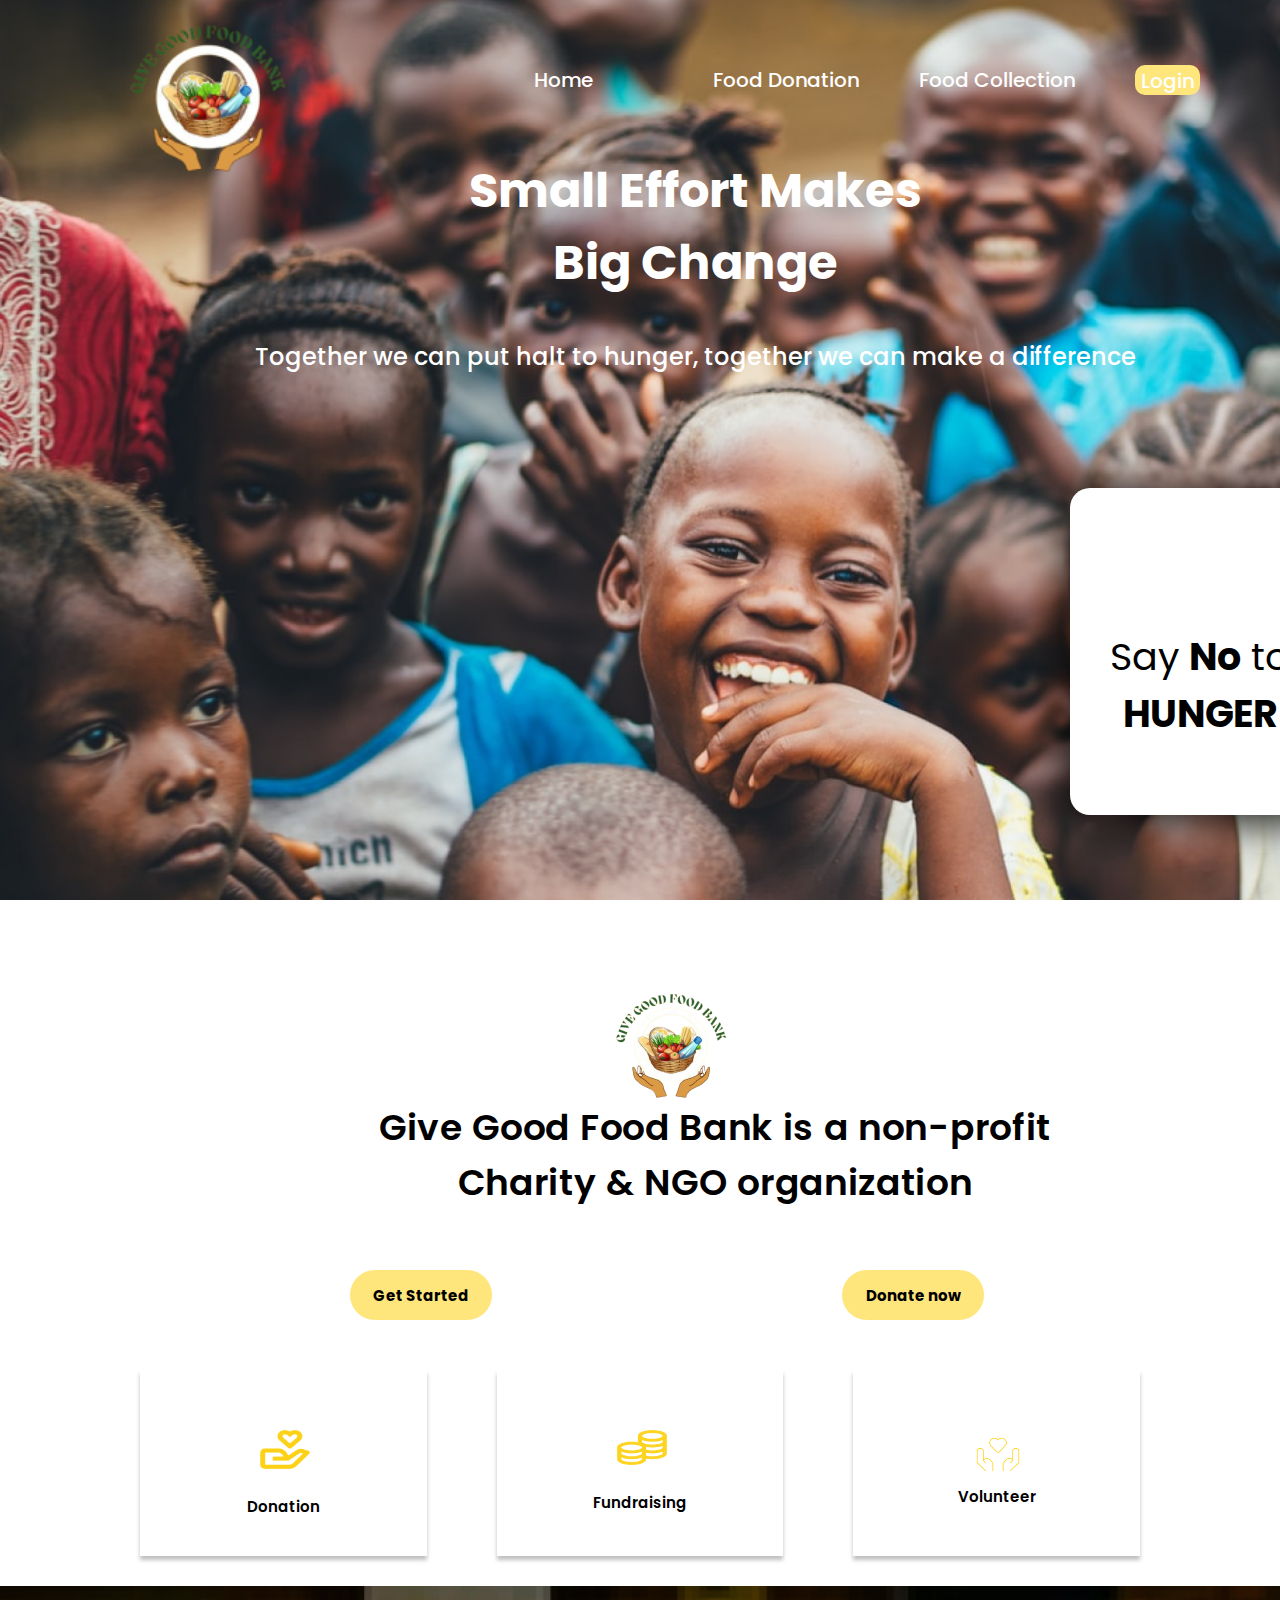
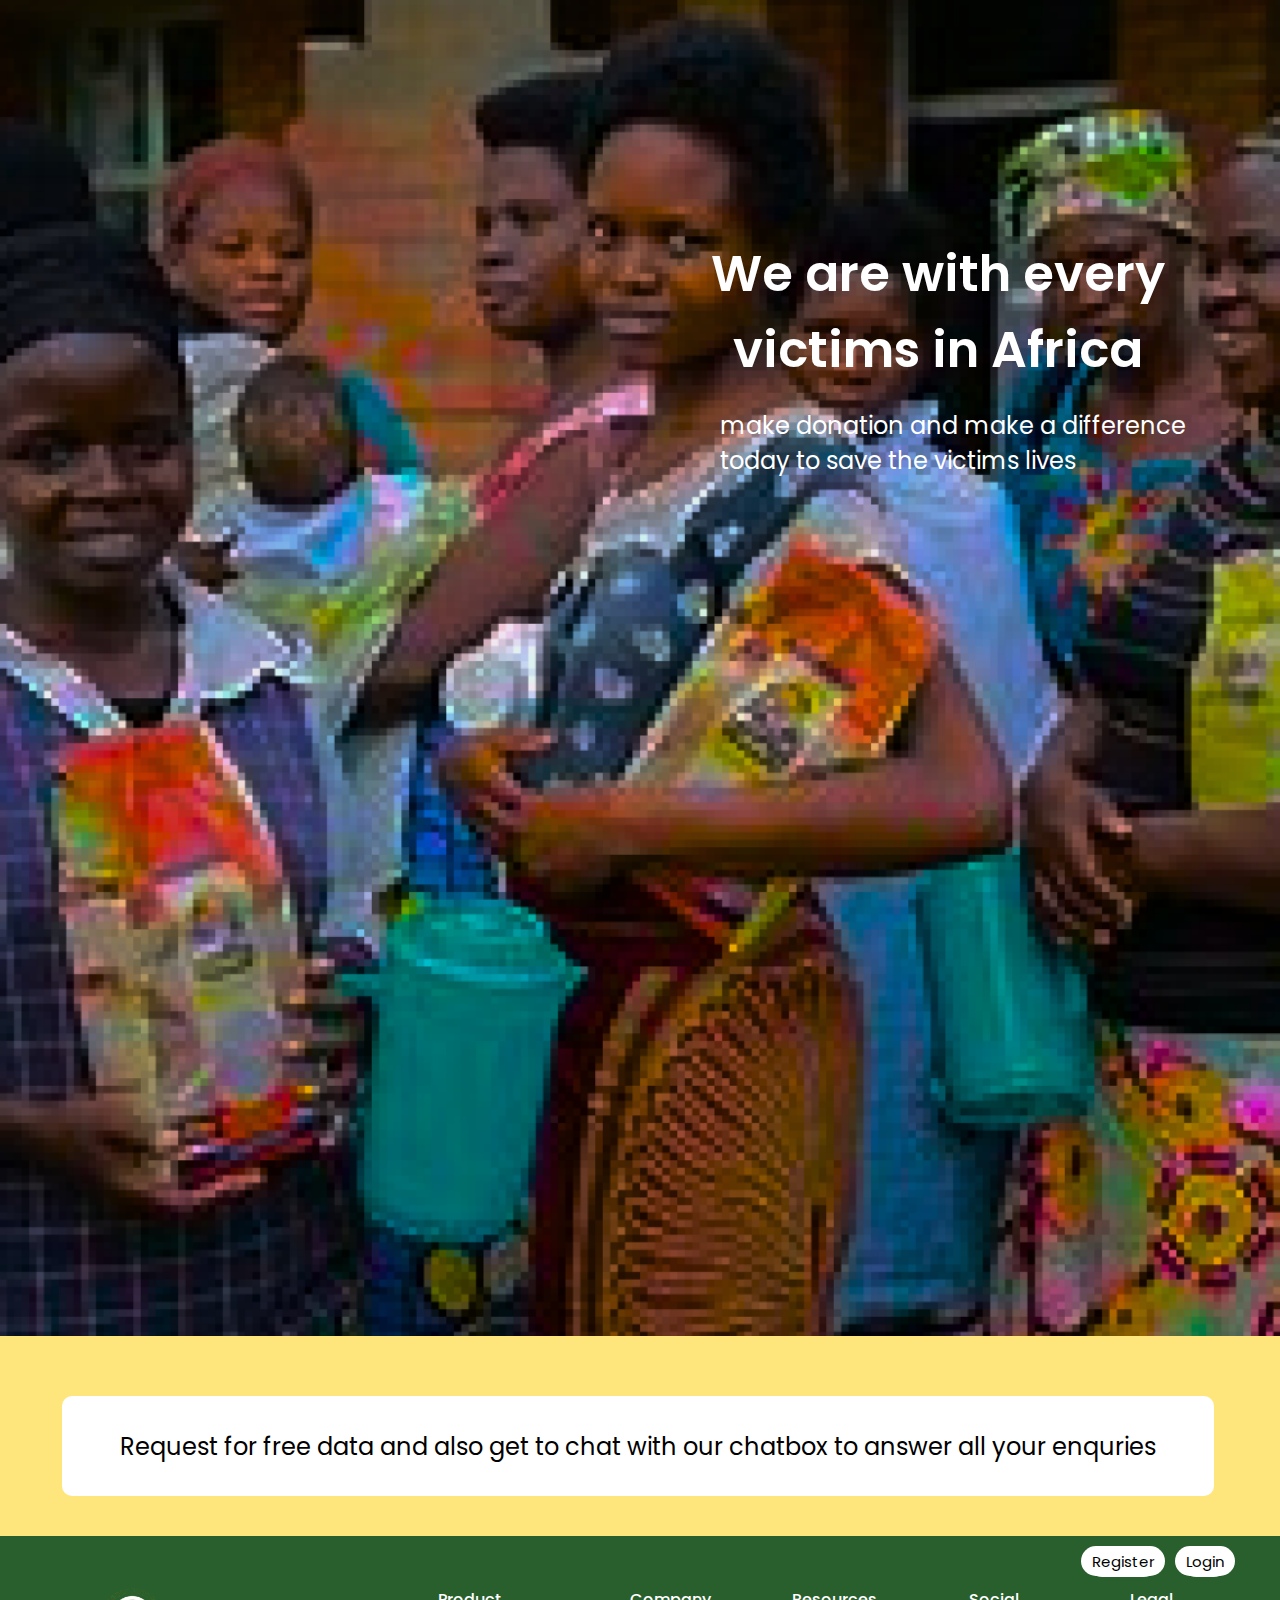
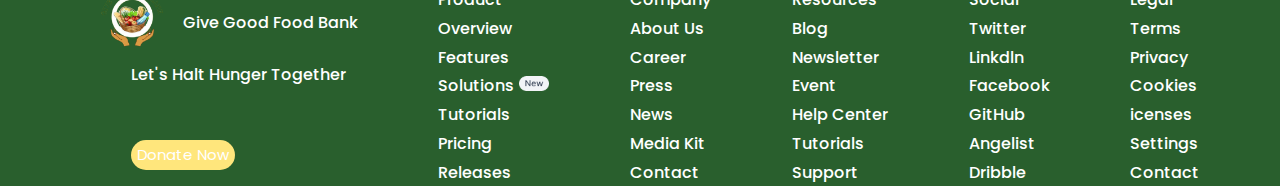
==== index.html @ 33d33364 "changes" ====
<!DOCTYPE html>
<html lang="en">
<head>
    <meta charset="UTF-8">
    <meta http-equiv="X-UA-Compatible" content="IE=edge">
    <meta name="viewport" content="width=device-width, initial-scale=1.0">
    <title>Give Good Food Bank (GGFB)</title>
    <link rel="stylesheet" href="style/style.css">
    <link rel="shortcut icon" href="img/1074873-removebg-preview 2.png" type="image/x-icon">
    <link rel="preconnect" href="https://fonts.googleapis.com"><link rel="preconnect" href="https://fonts.gstatic.com" crossorigin><link href="https://fonts.googleapis.com/css2?family=Poppins:wght@400;500;600;700&display=swap" rel="stylesheet">
</head>
<body>
    <section class="backgroundimg">
        <nav class="nav-features">
            <div class="nav-logoju">
               <img src="img/1074873-removebg-preview 2.png" alt="">
            </div>
            <ul class="navbar-links">
                <li class="list-lifestyle"><a href="index.html">Home</a><li>
                <li class="list-lifestyle"><a href="html/donation.html">Food Donation</a></a>
                <li class="list-lifestyle"><a href="html/collection.html">Food Collection</a></li>
              <button><a class="gilogin.html" href="html/log.html"> Login</a></button>
            </ul>
        </nav>
        <p class="center-text">Small Effort Makes Big Change</p>
        <p class="center-text2">Together we can put halt to hunger, together we can make a difference</p>
        <div class="small-card">
            Say <b>No</b> to <b>HUNGER</b> 
        </div>
    </section>
        <div class="div-class">
    <img class="middle-logo" src="img/1074873-removebg-preview 2.png" alt="">
</div>
<p class="give-food">Give Good Food Bank is a non-profit Charity & NGO organization</p>
<div class="flex-item">
    <button class="center-button">
        <a href="#"><b>Get Started</b></a>
    </button>
    <button class="center-button">
        <a href="html/donation.html"><b>Donate now </b></a>
    </button>
</div>
<div class="divs-flex">
<div class="div1">
    <a href="#">
        <img class="image-edit1"src="img/Vector (1).png" alt="">
        </a>
        <a href="#">
        <p class="paragraph">Donation</p>
    </a>
</div>
<div class="div1">
    <a href="#">
        <img class="image-edit1" src="img/Vector.png" alt="">
        </a>
        <a href="#">
        <p class="paragraph">Fundraising</p>
    </a>
</div>
<div class="div1">
    <a href="#">
        <img class="image-edit1"src="img/iconoir_donate (1).png" alt="">
        </a>
        <a href="#">
        <p class="volunteer">Volunteer</p>
    </a>
</div>
</div>
<section class="third-section">
<p class="third-para">We are with every victims in Africa</p>
<p class="fourth-para">make donation and make a difference today to save the victims lives </p>
</section>
<section class="fourth-section">
<button class="toll-free"><a href="#">Request for free data and also get to chat with our chatbox to answer all your enquries</a></button>
</section>
<main class="wholeflex-container">
<div class="wholeflex-div1">
    <button class="b"><a class="login" href="html/login.html">Register</a></button>
    <button class="b"><a class="login" href="html/log.html">Login</a></button>
</div>
<footer class="footer-flex">
<div>
<div class="smalllogo-flexj">
    <div>
    <img class="smalllogo-resize" src="img/1074873-removebg-preview 2.png" alt="">
</div>
<div>Give Good Food Bank</div>
</div>
<p class="smalllogo-text">Let's Halt Hunger Together</p>
<button class="smalllogo-button"><a href="/html/donation.html">Donate Now</a></button>
</div>
<div>
<p>Product</p>
<p>Overview</p>
<p>Features</p>
<div class="solution-flex">
<p>Solutions</p>
<p><img class="new-label" src="img/_Badge base.png" alt=""></p>
</div>
<p>Tutorials</p>
<p>Pricing</p>
<p>Releases</p>
</div>
<div>
    <p>Company</p>
    <p>About Us</p>
    <p>Career</p>
    <p>Press</p>
    <p>News</p>
    <p>Media Kit</p>
    <p>Contact</p>
</div>
<div>
    <p>Resources</p>
    <p>Blog</p>
    <p>Newsletter</p>
    <p>Event</p>
    <p>Help Center</p>
    <p>Tutorials</p>
    <p>Support</p>
</div>
<div>
    <p>Social</p>
    <p>Twitter</p>
    <p>Linkdln</p>
    <p>Facebook</p>
    <p>GitHub</p>
    <p>Angelist</p>
    <p>Dribble</p>
</div>
<div>
    <p>Legal</p>
    <p>Terms</p>
    <p>Privacy</p>
    <p>Cookies</p>
    <p>icenses</p>
    <p>Settings</p>
    <p>Contact</p>
</div>
</div>
</main>
</body>
</html>
---- style/style.css ----
*{
    margin: 0;
    box-sizing: border-box;
}
.nav-features{
    display: flex;
    justify-content: space-between;
    padding: 20px 80px;
    height: 150px;
    
}
section{
background-image: url(../img/Rectangle\ 2188.png);
background-repeat: no-repeat;
background-size: cover;
background-position: center;
width:100wh;
height:100vh;
}
.navbar-links{
    display: flex;
    flex-direction: row;
    gap: 60px;
    margin-top: 45px;
}
.navbar-links li{
    list-style: none;
}
.navbar-links a{
    text-decoration: none;
    color: #fff;
    font-size: 20px;
    height: 30px;
    font-family: 'Poppins', sans-serif;
    font-weight: 500;
}
.navbar-links, a:hover{
    color: rgb(32, 0, 0);
}
.login-box{
color: white;
font-size: 22px;
margin-top: 40px;
}
.login-box, button{
    height: 30px;
    border-radius: 10px;
    border:none;
    background-color: #FFE67C;
    color:rgb(32, 0, 0)
}
.nav-logoju img{
    width: 250px;
}
.center-text{
    width:600px;
    margin: auto;
    font-size: 48px;
    height: 144px;
    margin-top: 5px;
    padding-left: 110px;
    text-align: center;
    color: white;
    font-family: 'Poppins', sans-serif;
    font-weight: 700;
}
.center-text2{
width:998px;
margin: auto;
font-size: 24px;
height: 144px;
margin-top: 40px;
padding-left: 110px;
text-align: center;
color: white;
font-family: 'Poppins', sans-serif;
font-weight: 500;
}
.small-card{
    background-color: white;
    width: 259px;
    margin-left:1070px;
    margin-top:5px;
    height: 327px;
    border-radius: 20px;
    text-align: center;
    padding:30px;
    padding-top: 140PX;
    font-size: 38px;
    font-family: 'poppins', sans-serif;
    font-weight: 400;
    box-shadow: 0px 4px 40px 5px rgba(0, 0, 0, 0.84);

}.middle-logo, .div-class{
    margin-top: 350px;
    padding-left: 290px;
    margin: auto;
    position: absolute;
    padding-top: 45px;
}
.give-food{
    width: 1100px;
    margin-top: 200px;
    font-size: 36px;
    font-weight: 600;
    font-family: 'poppins', sans-serif;
    text-align: center;
    padding-left: 330px;
    letter-spacing: 0.019em;
}
.flex-items{
    display: flex;
    flex-direction: column;
}
.flex-items2 div{
    display: flex;
    flex-direction: row;
}.center-button{
    margin-left: 350px;
    padding: 10px 20px;
    border:3px solid #FFE67C;
    border-radius: 30px;
    width:142px;
    margin-top: 60px;
    padding-bottom: 10px;
    font-family: 'poppins', sans-serif;
    font-size: 15px;
    font-weight: 500;
    height:50px
    
}
.center-button a{
    text-decoration: none;
    color: black
}
/*.center-button, a:hover{ 
    background-color:#FFE67c;
}*/
.flex-item{
    display: flex;
}
.divs-flex{
    display: flex;
    margin: auto;
    background-color: white;
    margin-top: 50px;
    gap: 70px;
    width: 1000px;
}
.div1{
    box-shadow: 0px 4px 4px rgba(0, 0, 0, 0.25);
    width: 289px;
    height:186px;
}
.image-edit1{
    padding-left: 120px;
    width: 170px;
    padding-top: 60px;
}
.paragraph, a{
    text-decoration: none;
    color: black;
    font-size: 15px;
    text-align: center;
}
.paragraph{
    padding-top: 20px;
    font-family: 'poppins', sans-serif;
    font-weight: 600;
}
.volunteer{
font-family: 'poppins', sans-serif;
font-weight: 600;
color:black
}
.third-section{
    background-image: url(../img/Rectangle\ 18\ \(1\).png);
    margin-top: 30px;
    background-repeat: no-repeat;
    background-size: cover;
    background-position: center;
    width:100wh;
    height:150vh;
}
.third-para{
    font-size: 50px;
    width: 635px;
    color: white;
    padding-left: 100px;
    margin-left: 570px;
    padding-top: 250px;
    text-align: center;
    font-family: 'poppins', sans-serif;
    font-weight: 600;
}
.fourth-para{
width: 579.93px;
padding-top: 20px ;
color: white;
padding-left: 100px;
margin-left: 620px;
font-family: 'poppins', sans-serif;
font-weight: 400;
font-size: 24px;
}
.fourth-section{
    background-image: url(../img/Rectangle\ 2189\ \(4\).png);
    height: 200px;
    background-repeat: no-repeat;
    background-size: cover;
    background-position: center;
}
.toll-free{
    background-color: white;
    width:90%;
    margin: auto;
    height: 100px;
    margin-top: 60px;
    margin-left: 62px;
}
.toll-free a{
font-family: 'poppins', sans-serif;
font-weight: 400;
font-size: 24px;
background-color: white;
color: black;
}
.toll-free a:hover{
    color: rgb(32, 0, 0);
}
.wholeflex-container{
background-color:#295F2D;
height: 250px;
}
.wholeflex-div1{
    display: flex;
    justify-content: flex-end;
    gap:10px ;
    padding-right: 45px;
}
.login{
    padding:5px;
    border-radius: 20px;
    border-color: white;
    background-color: white;
    color: black;
}
.login a{
    font-family: 'poppins', sans-serif;
    font-weight: 400;   
}
.b{
    margin-top: 10px;
    border-radius: 20px;
    border-color: white;
    background-color: white;
}
.solution-flex{
    display: flex;
    gap:5px;
}
.footer-flex{
    display: flex;
    justify-content: space-evenly;
    color: white;
    margin-top: 10px;
    font-family: 'poppins', sans-serif;
    font-weight: 500;
    line-height: 1.8;
}
.new-label{
    width:30px;
}
.smalllogo-resize{
    width: 100px;
}
.smalllogo-flexj{
    display: flex;
    align-items: center;
    gap:2px;
    
}.smalllogo-text{
    padding-left: 50px;
}
.smalllogo-button{
    border-radius: 20px;
    margin-top: 50px;
    margin-left:50px ;
    padding:10px, 10px, 10px, 10px;
}
.smalllogo-button, a{
    color: white;
    font-family: 'poppins', sans-serif;
    font-weight: 400;
}
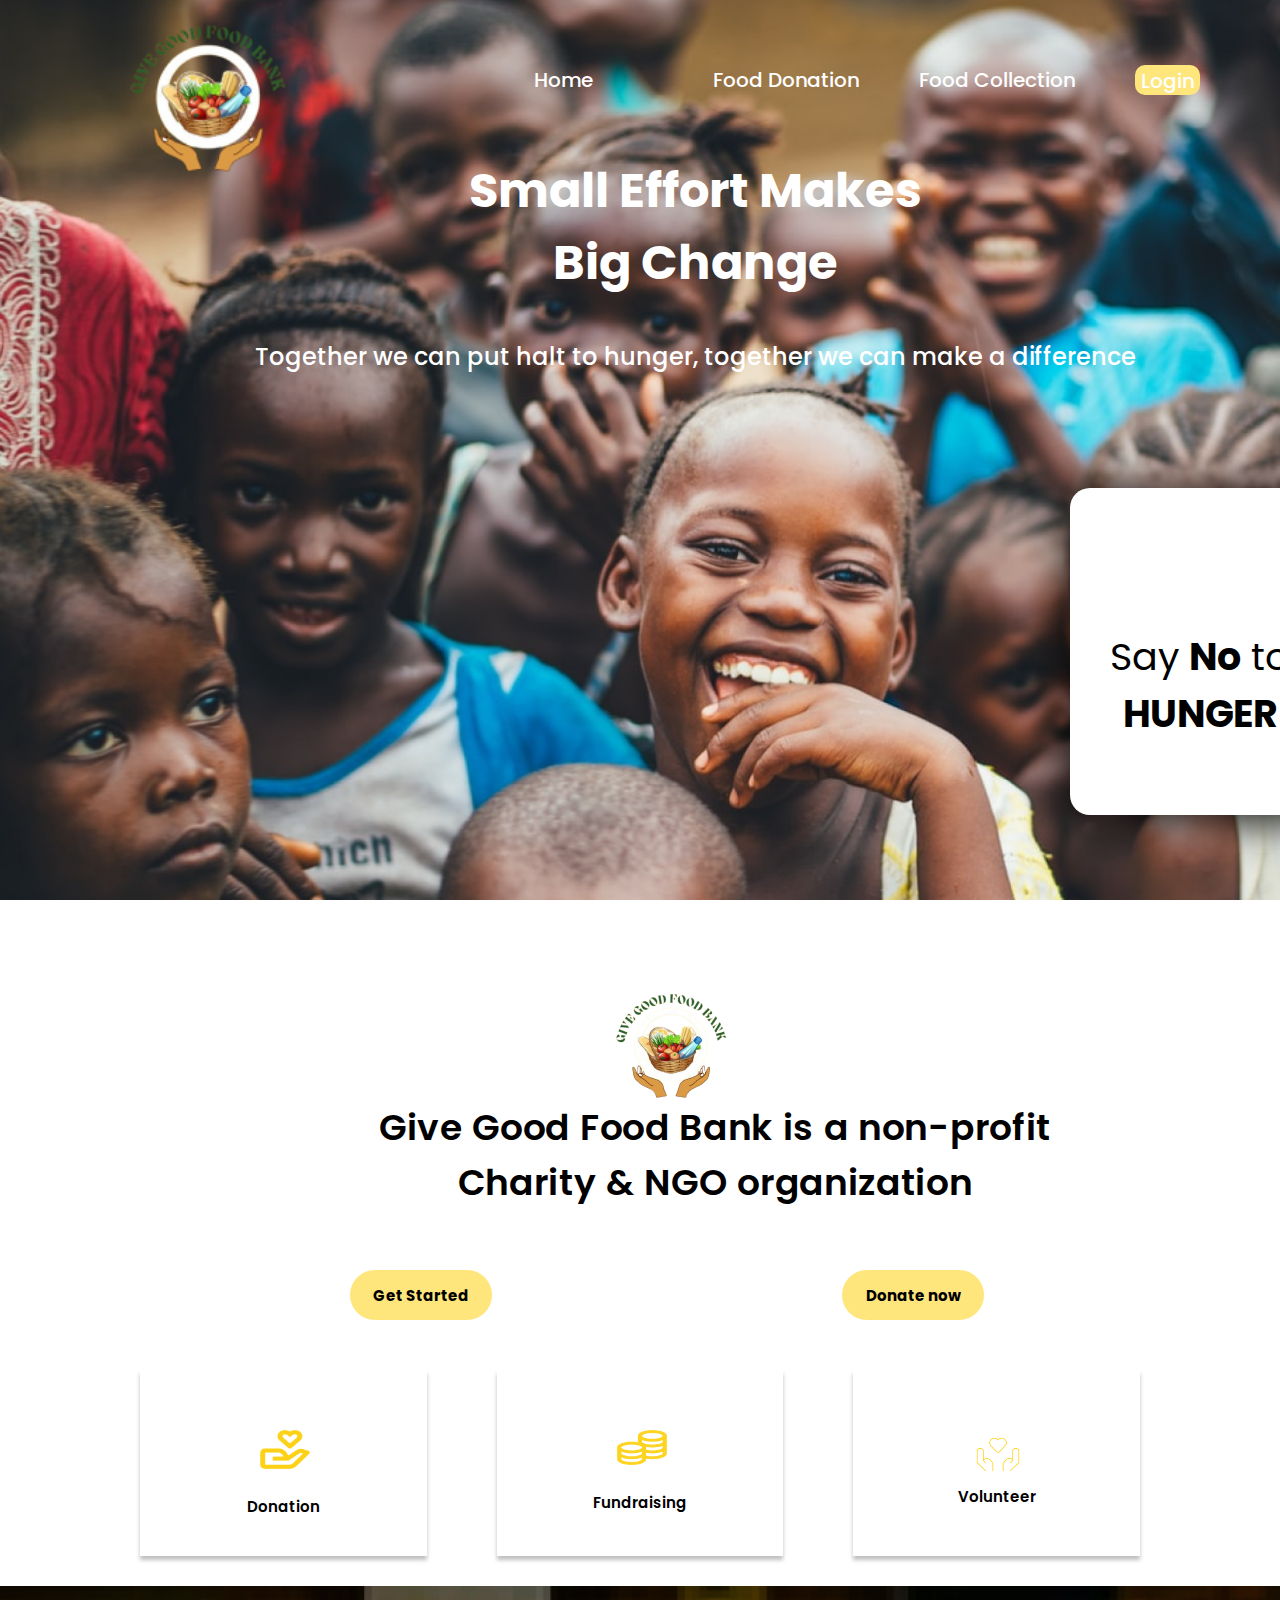
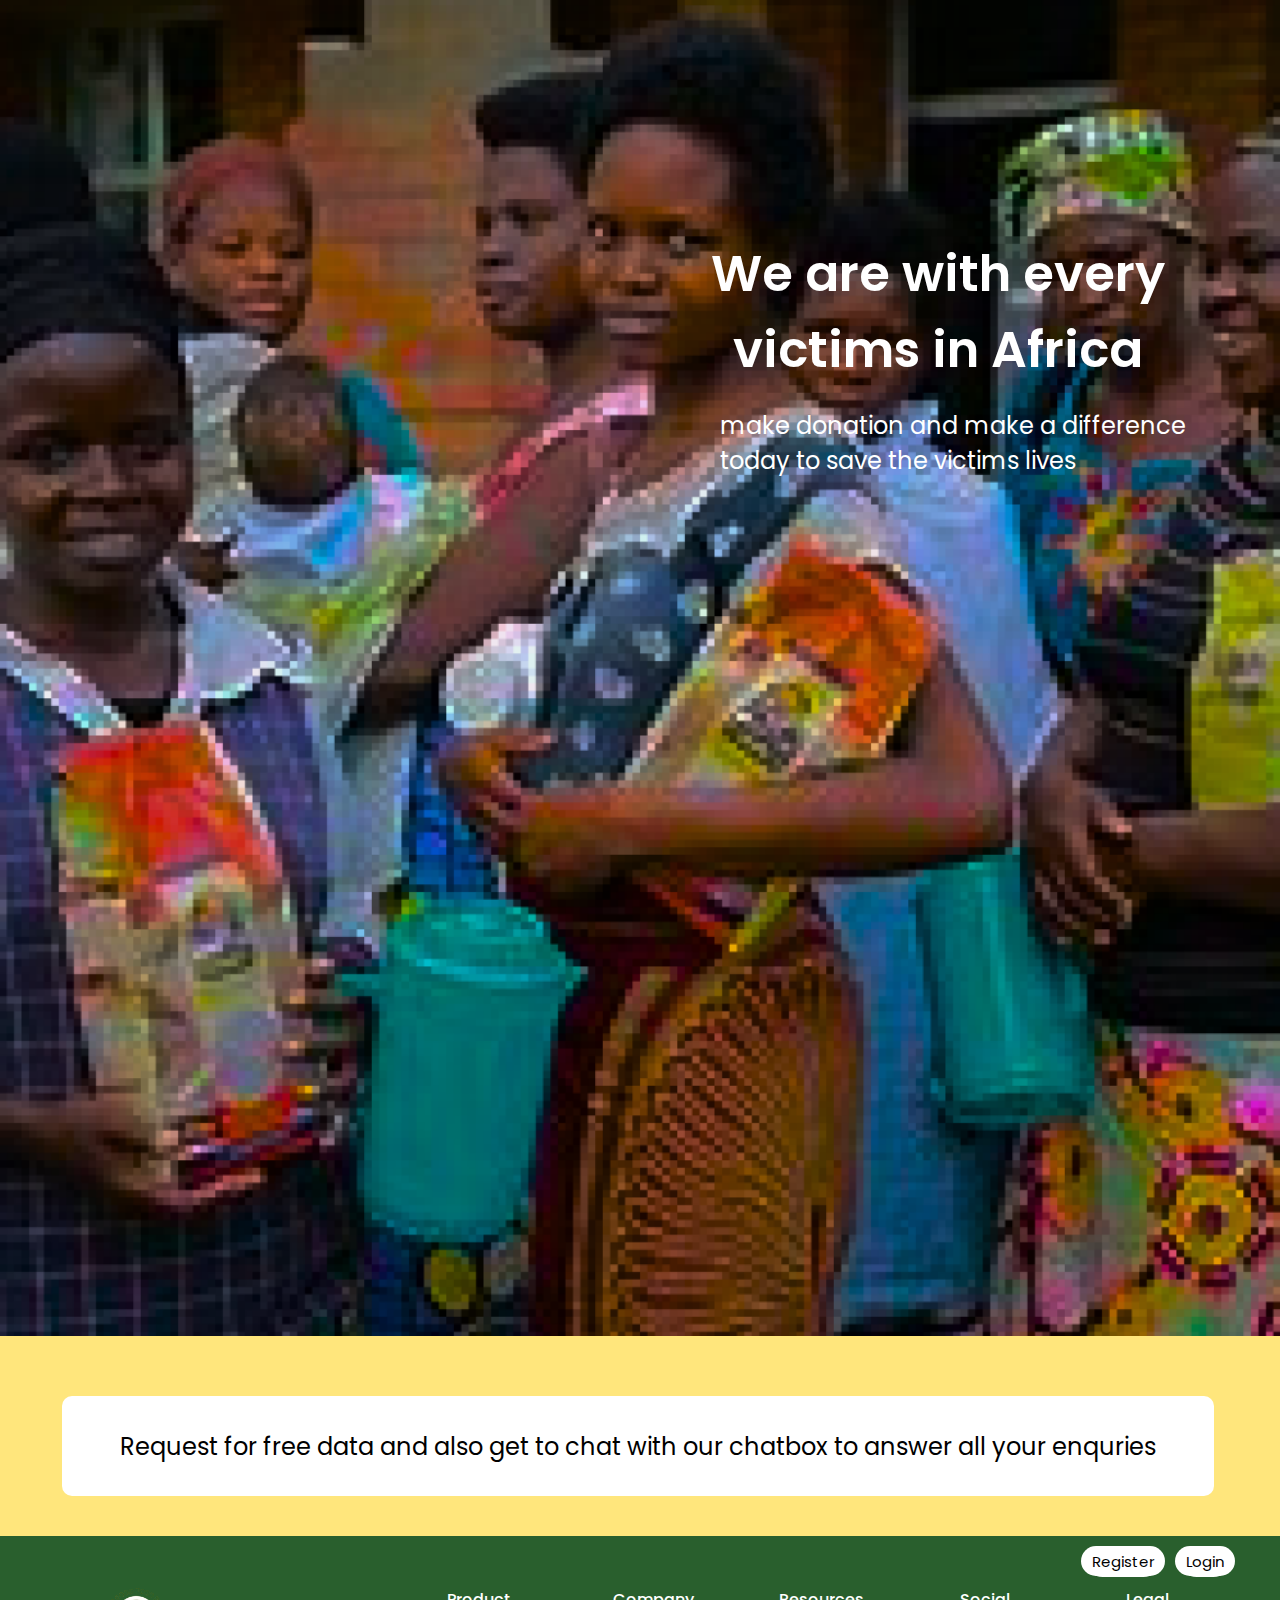
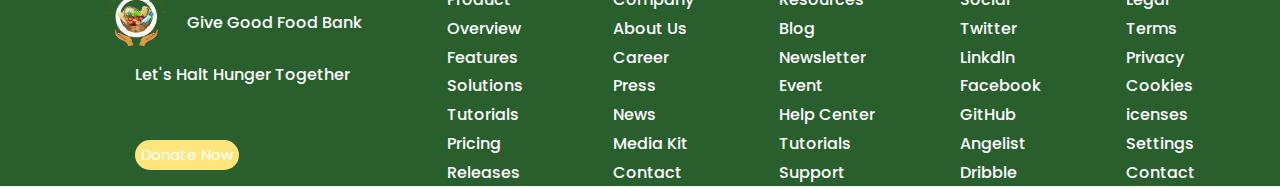
==== commit be2cd0c0: "almost" ====
--- a/index.html
+++ b/index.html
@@ -87,7 +87,7 @@
 <div>Give Good Food Bank</div>
 </div>
 <p class="smalllogo-text">Let's Halt Hunger Together</p>
-<button class="smalllogo-button"><a href="/html/donation.html">Donate Now</a></button>
+<button class="smalllogo-button"><a href="/Zero-Hunger/html/donation.html">Donate Now</a></button>
 </div>
 <div>
 <p>Product</p>
@@ -95,7 +95,7 @@
 <p>Features</p>
 <div class="solution-flex">
 <p>Solutions</p>
-<p><img class="new-label" src="img/_Badge base.png" alt=""></p>
+<p><img class="new-label" src="/Zero-Hunger/img/_Badge base.png" alt=""></p>
 </div>
 <p>Tutorials</p>
 <p>Pricing</p>
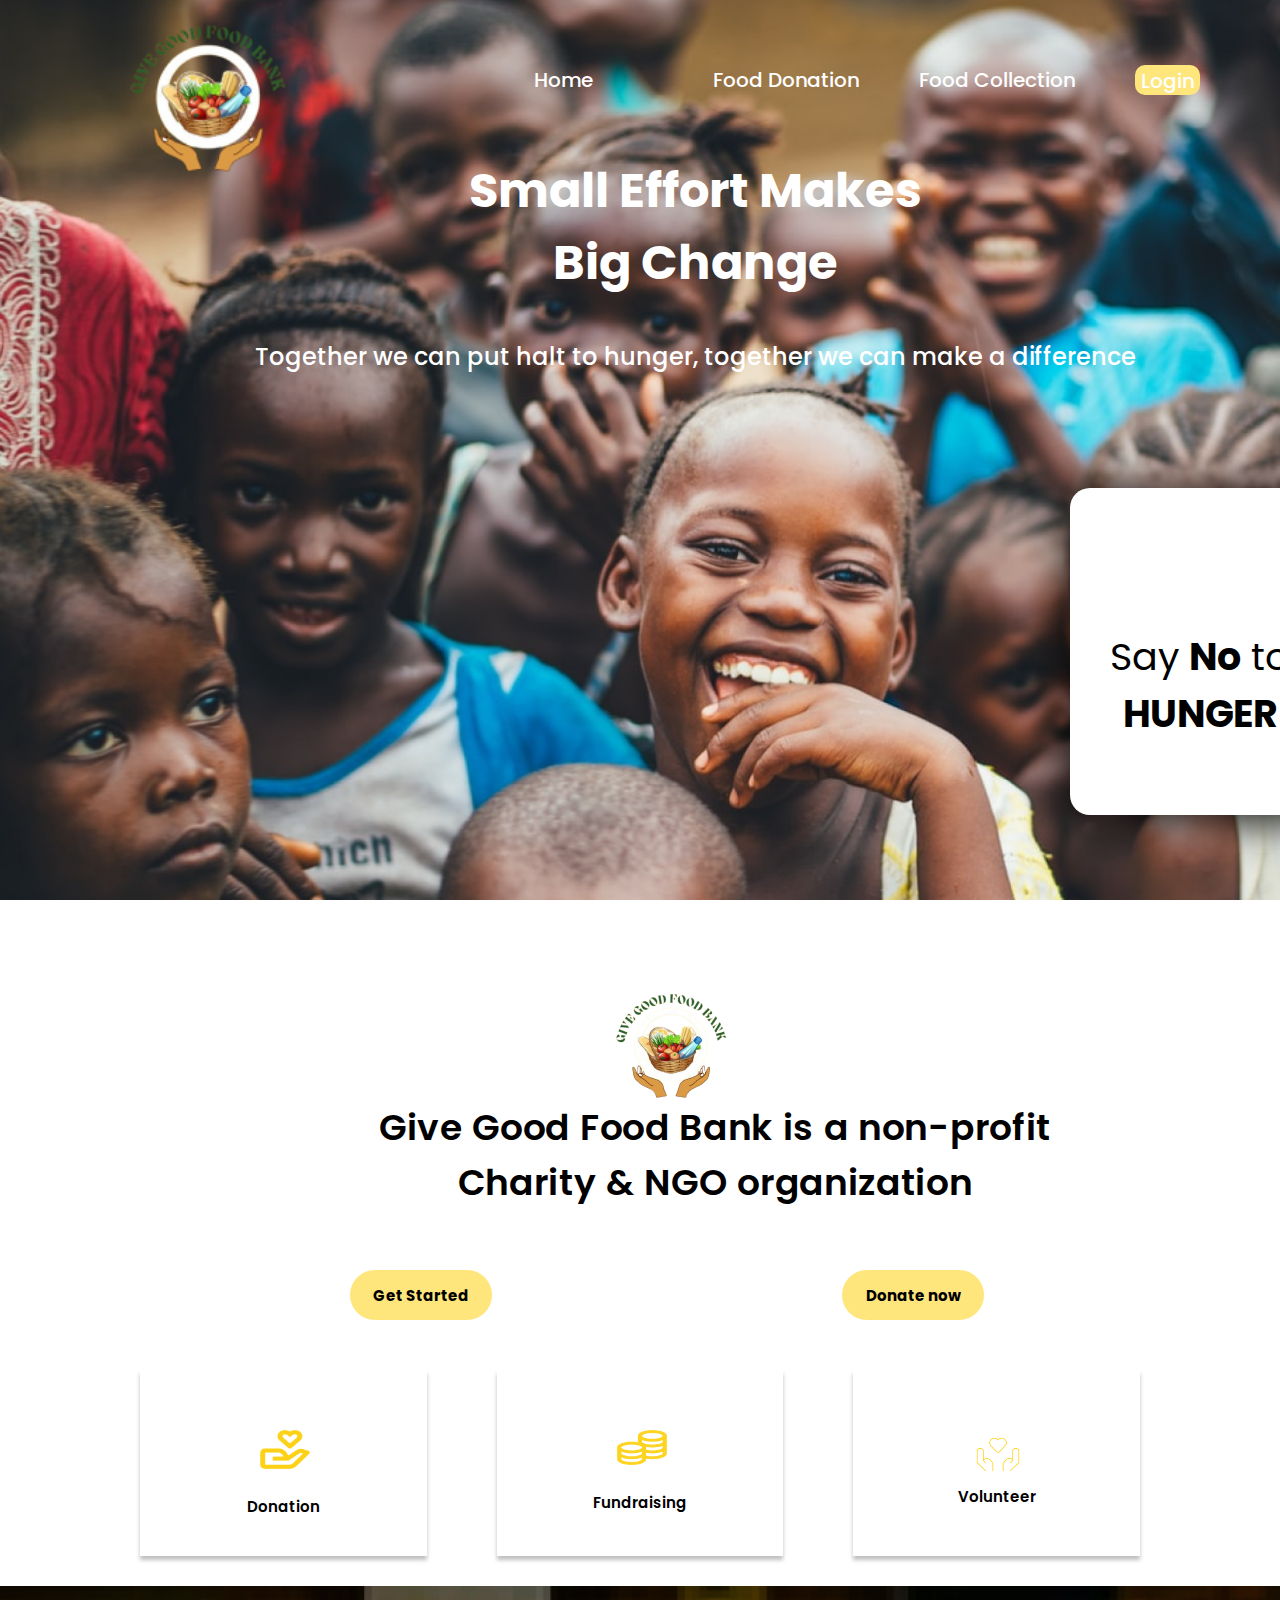
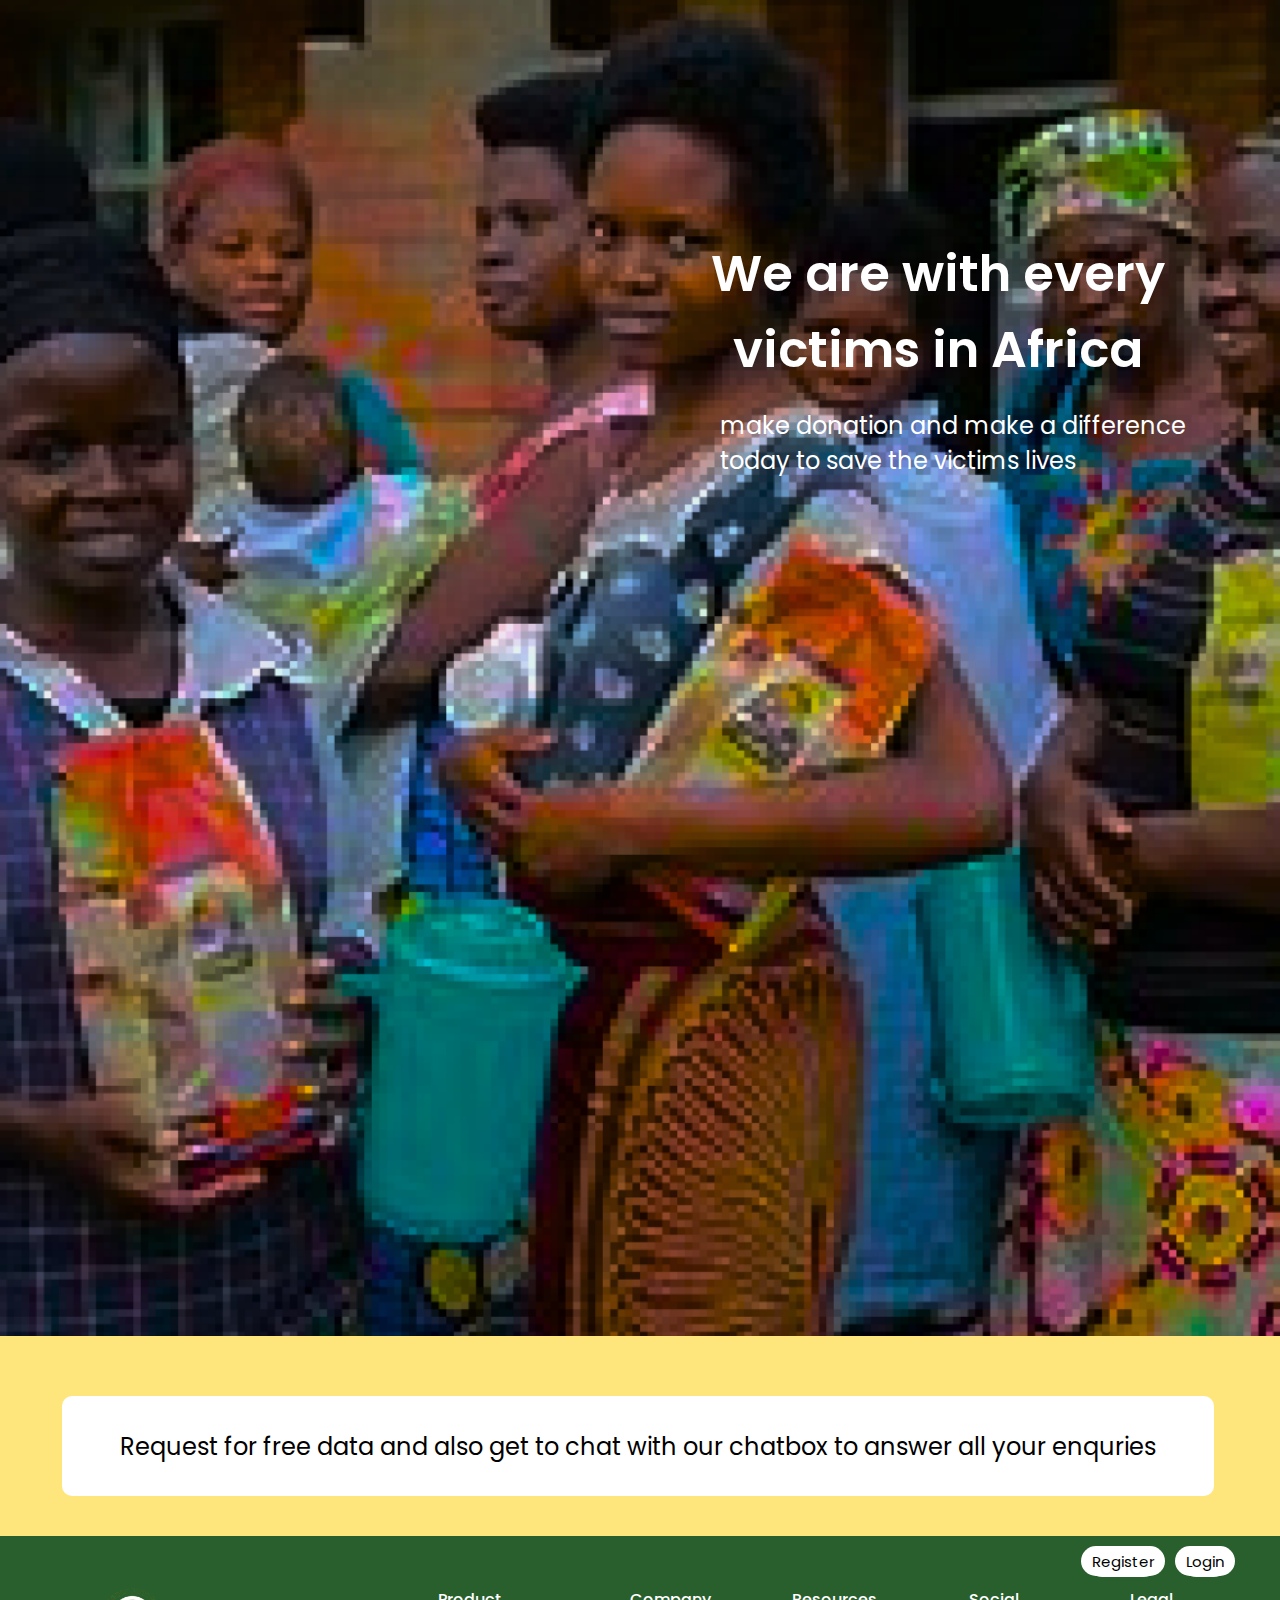
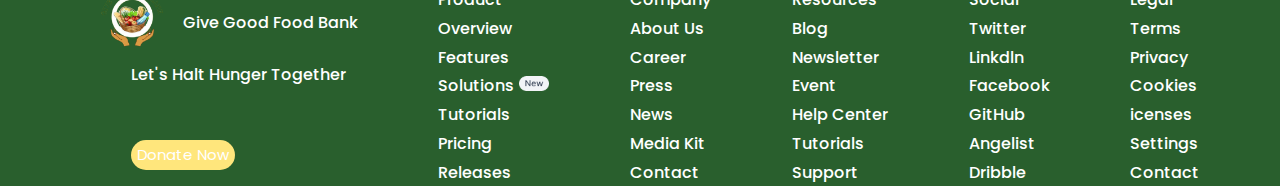
==== commit f13ba096: "correction" ====
--- a/index.html
+++ b/index.html
@@ -95,7 +95,7 @@
 <p>Features</p>
 <div class="solution-flex">
 <p>Solutions</p>
-<p><img class="new-label" src="/Zero-Hunger/img/_Badge base.png" alt=""></p>
+<p><img class="new-label" src="./img/_Badge base.png" alt=""></p>
 </div>
 <p>Tutorials</p>
 <p>Pricing</p>
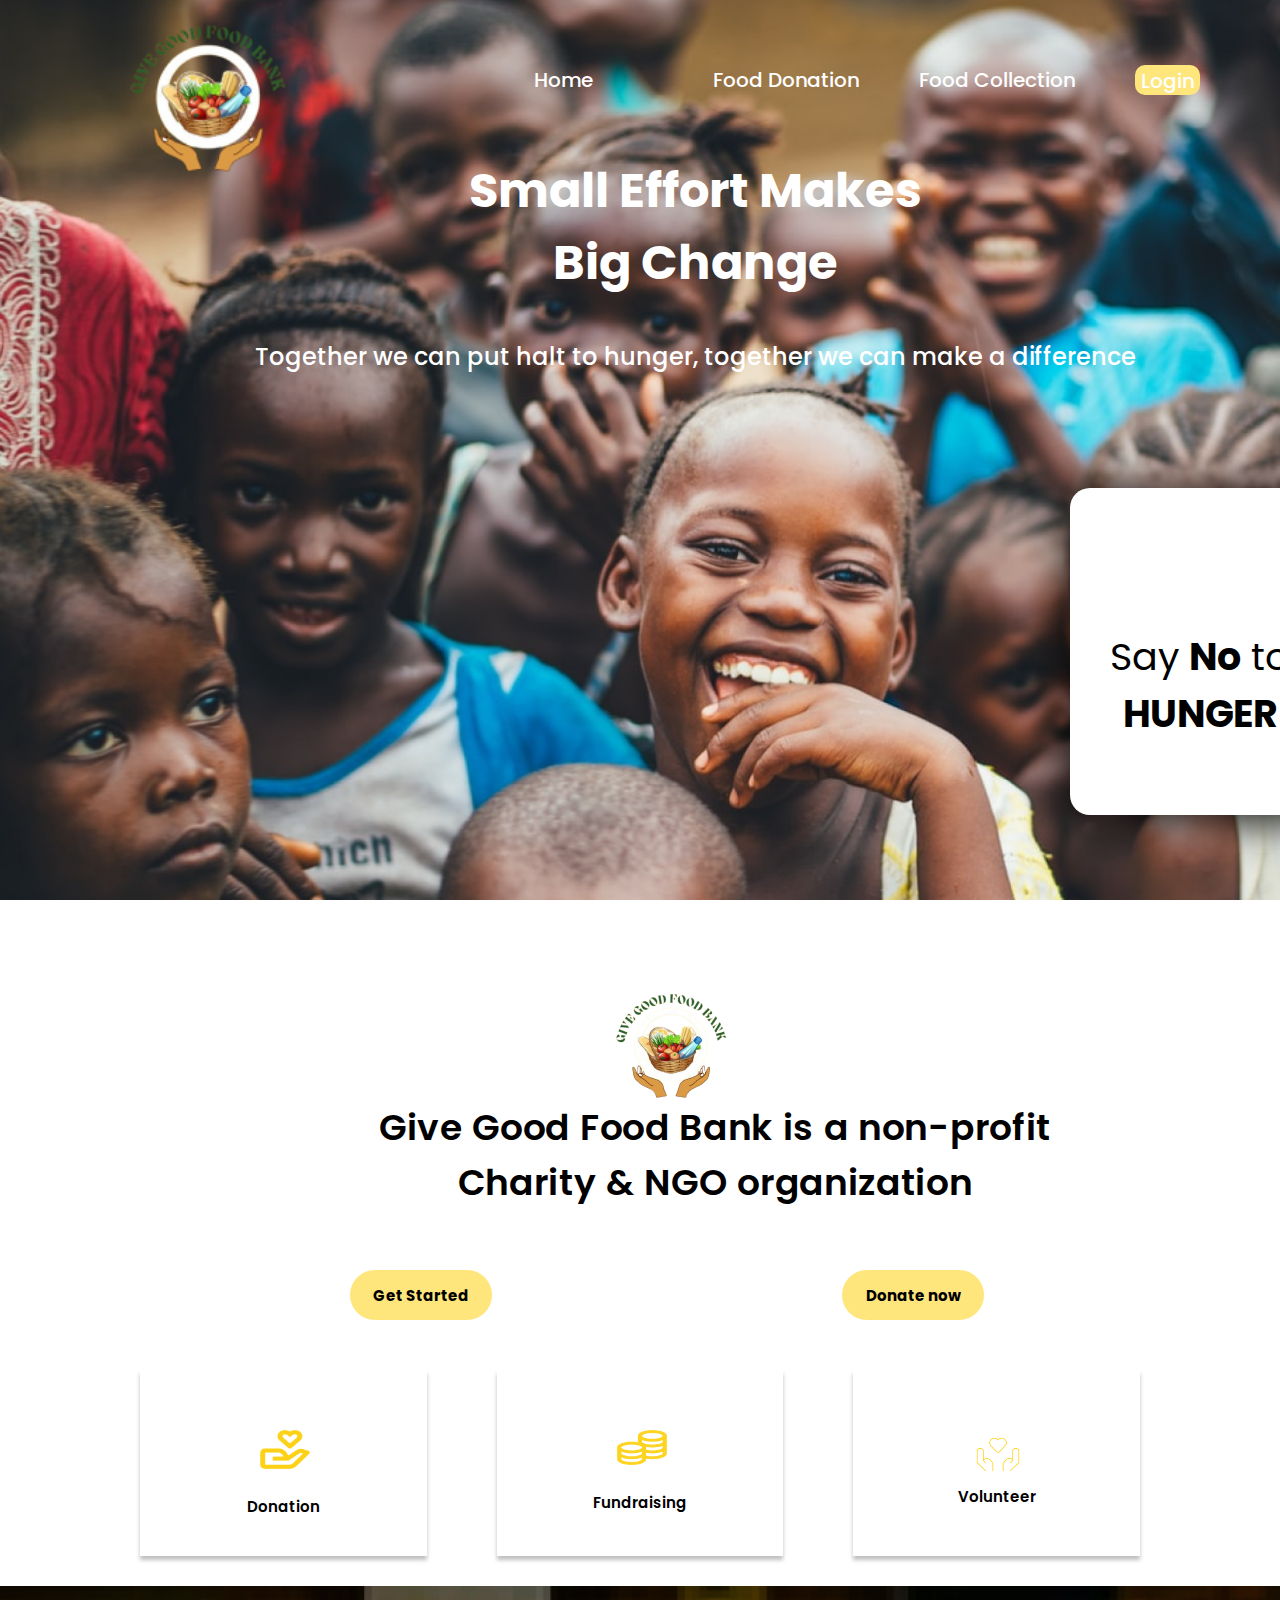
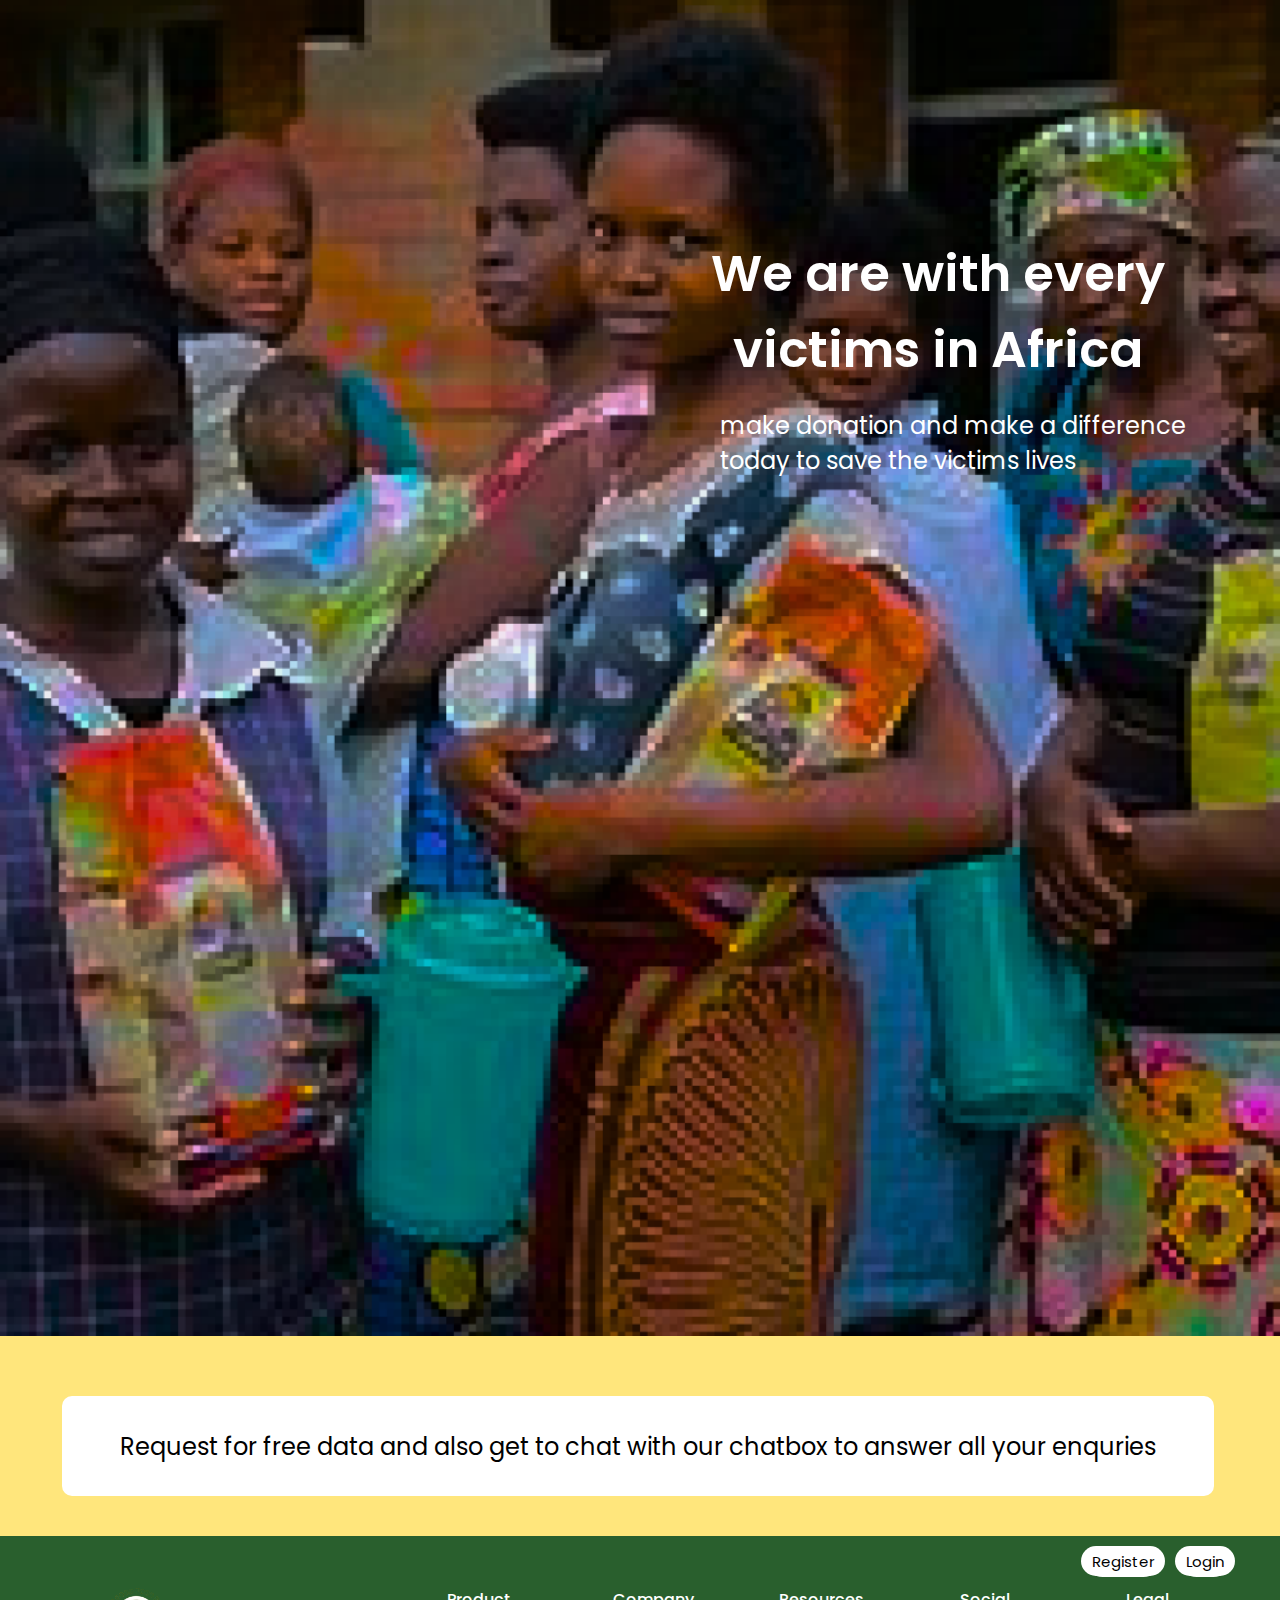
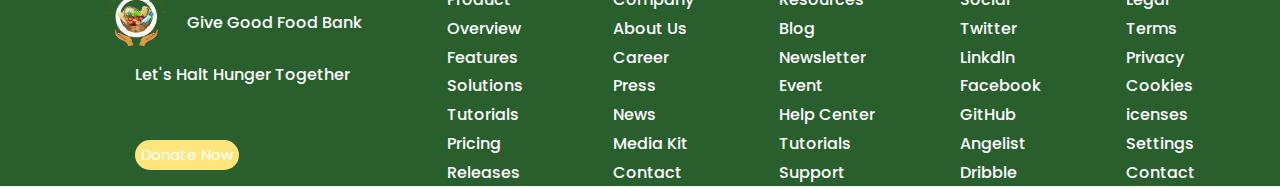
==== commit fcb92718: "this thing ehn" ====
--- a/index.html
+++ b/index.html
@@ -95,7 +95,7 @@
 <p>Features</p>
 <div class="solution-flex">
 <p>Solutions</p>
-<p><img class="new-label" src="./img/_Badge base.png" alt=""></p>
+<p><img class="new-label" src="/img/_Badge base.png" alt=""></p>
 </div>
 <p>Tutorials</p>
 <p>Pricing</p>
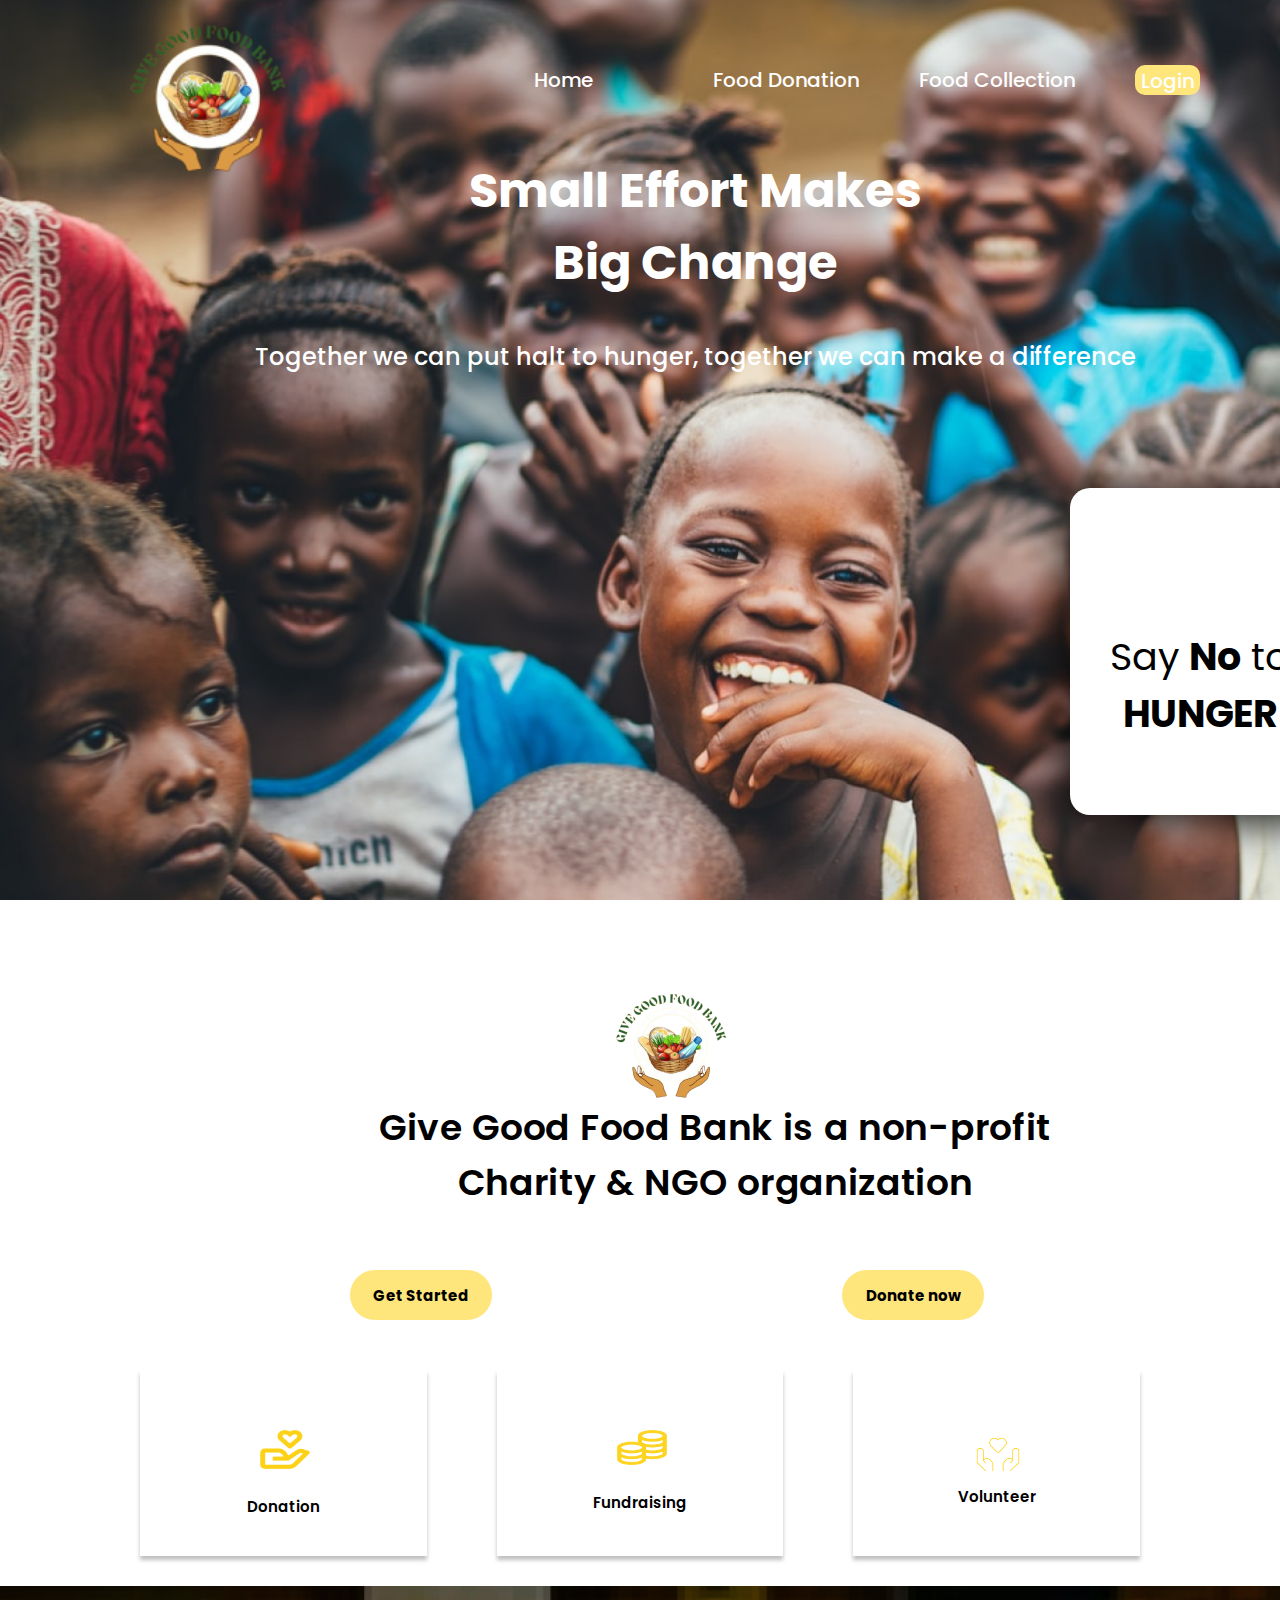
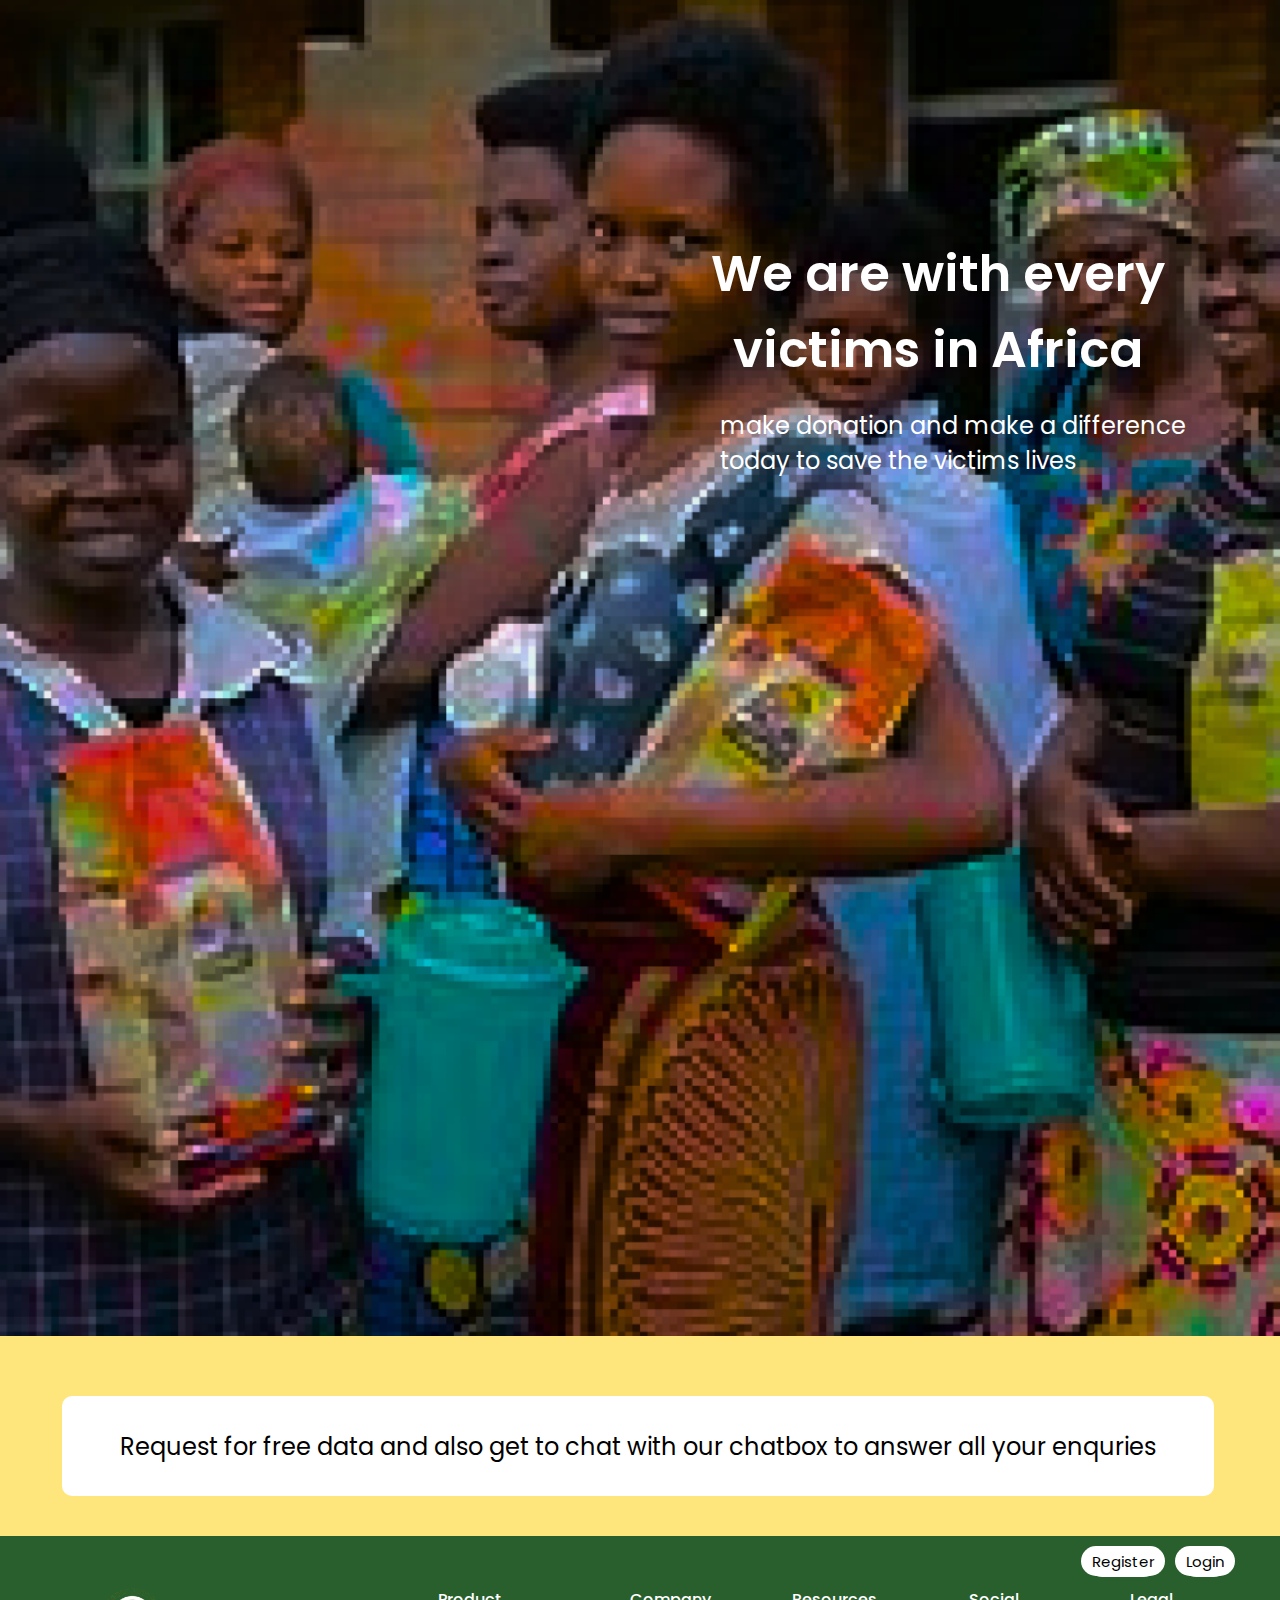
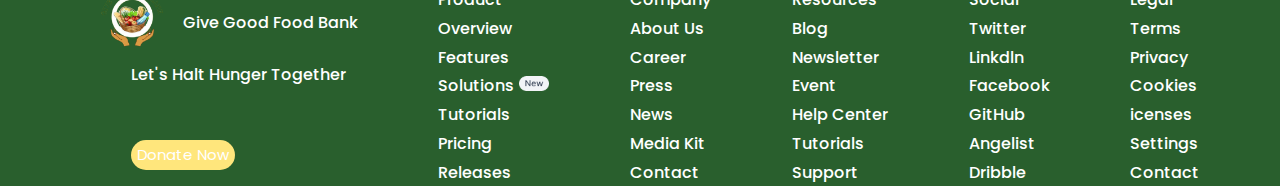
==== commit 688107ee: "changes" ====
--- a/index.html
+++ b/index.html
@@ -95,7 +95,7 @@
 <p>Features</p>
 <div class="solution-flex">
 <p>Solutions</p>
-<p><img class="new-label" src="/img/_Badge base.png" alt=""></p>
+<p><img class="new-label" src="img/_Badge base.png" alt=""></p>
 </div>
 <p>Tutorials</p>
 <p>Pricing</p>
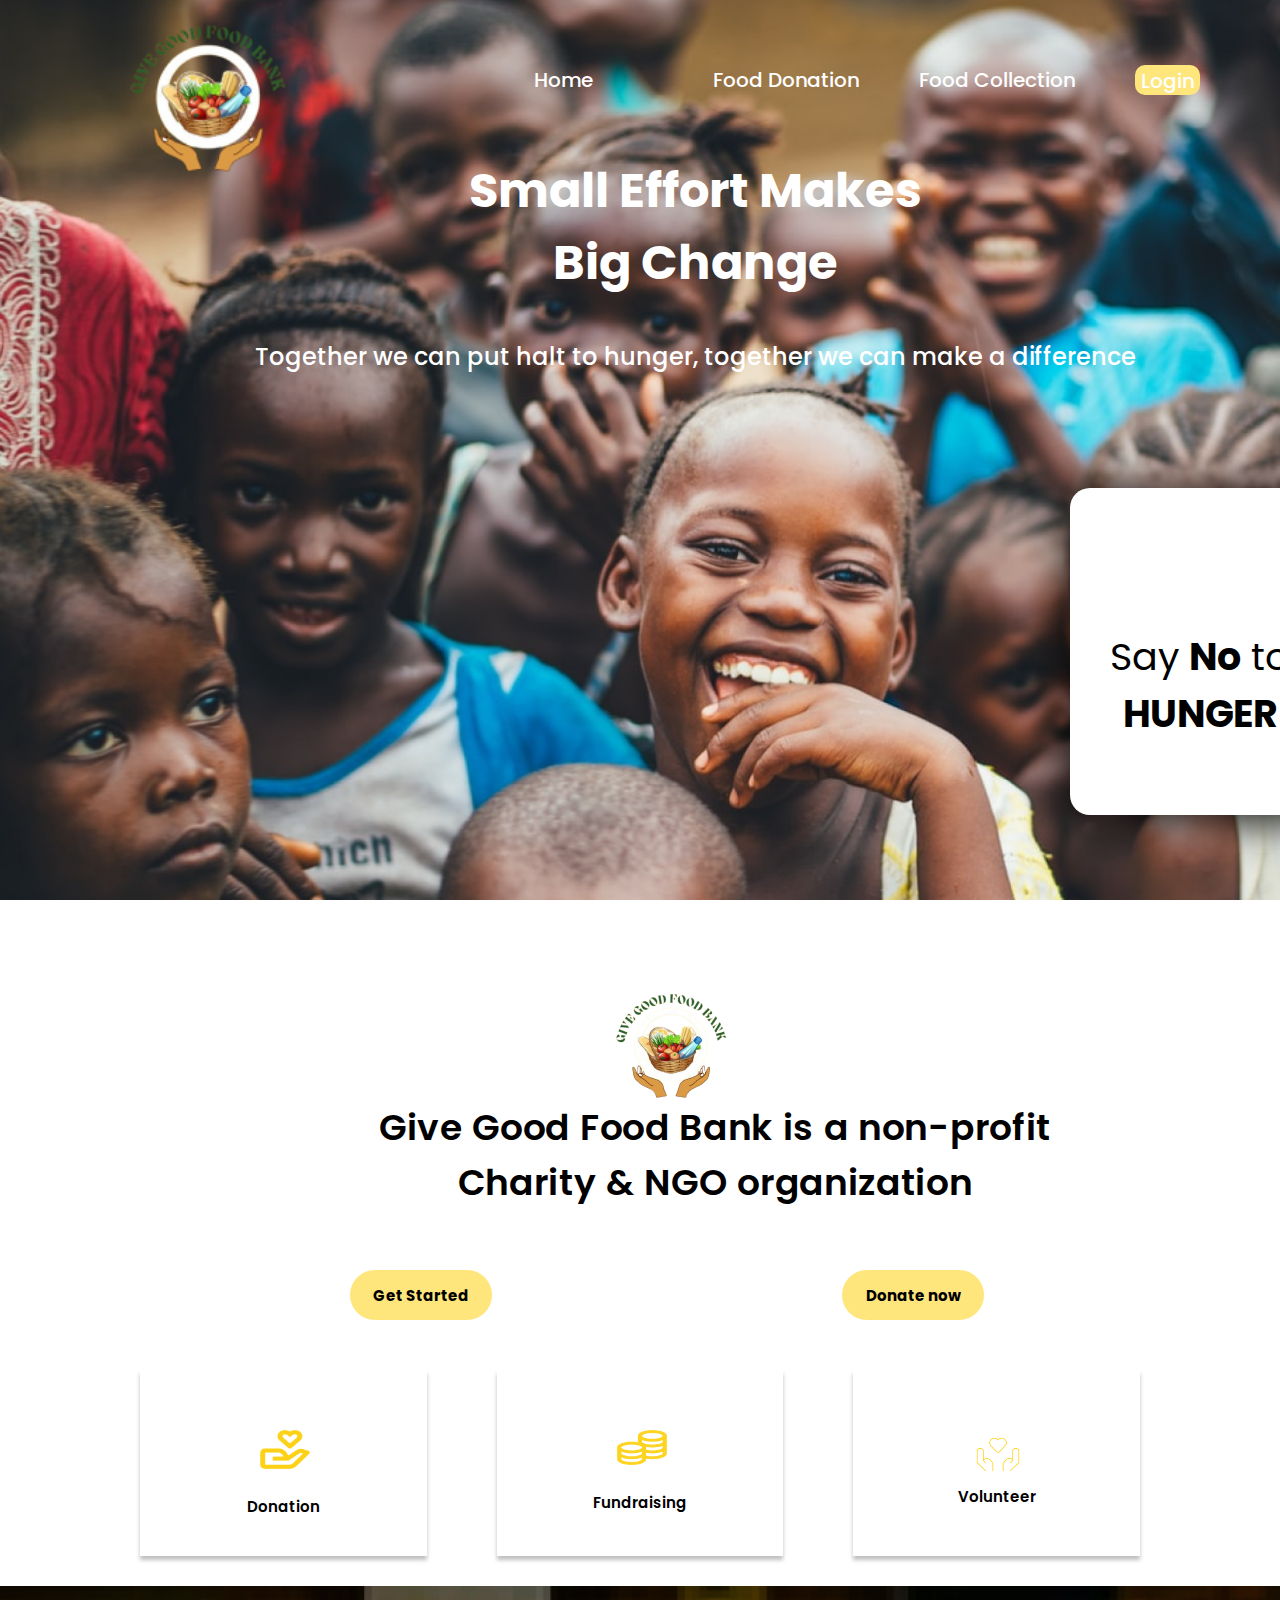
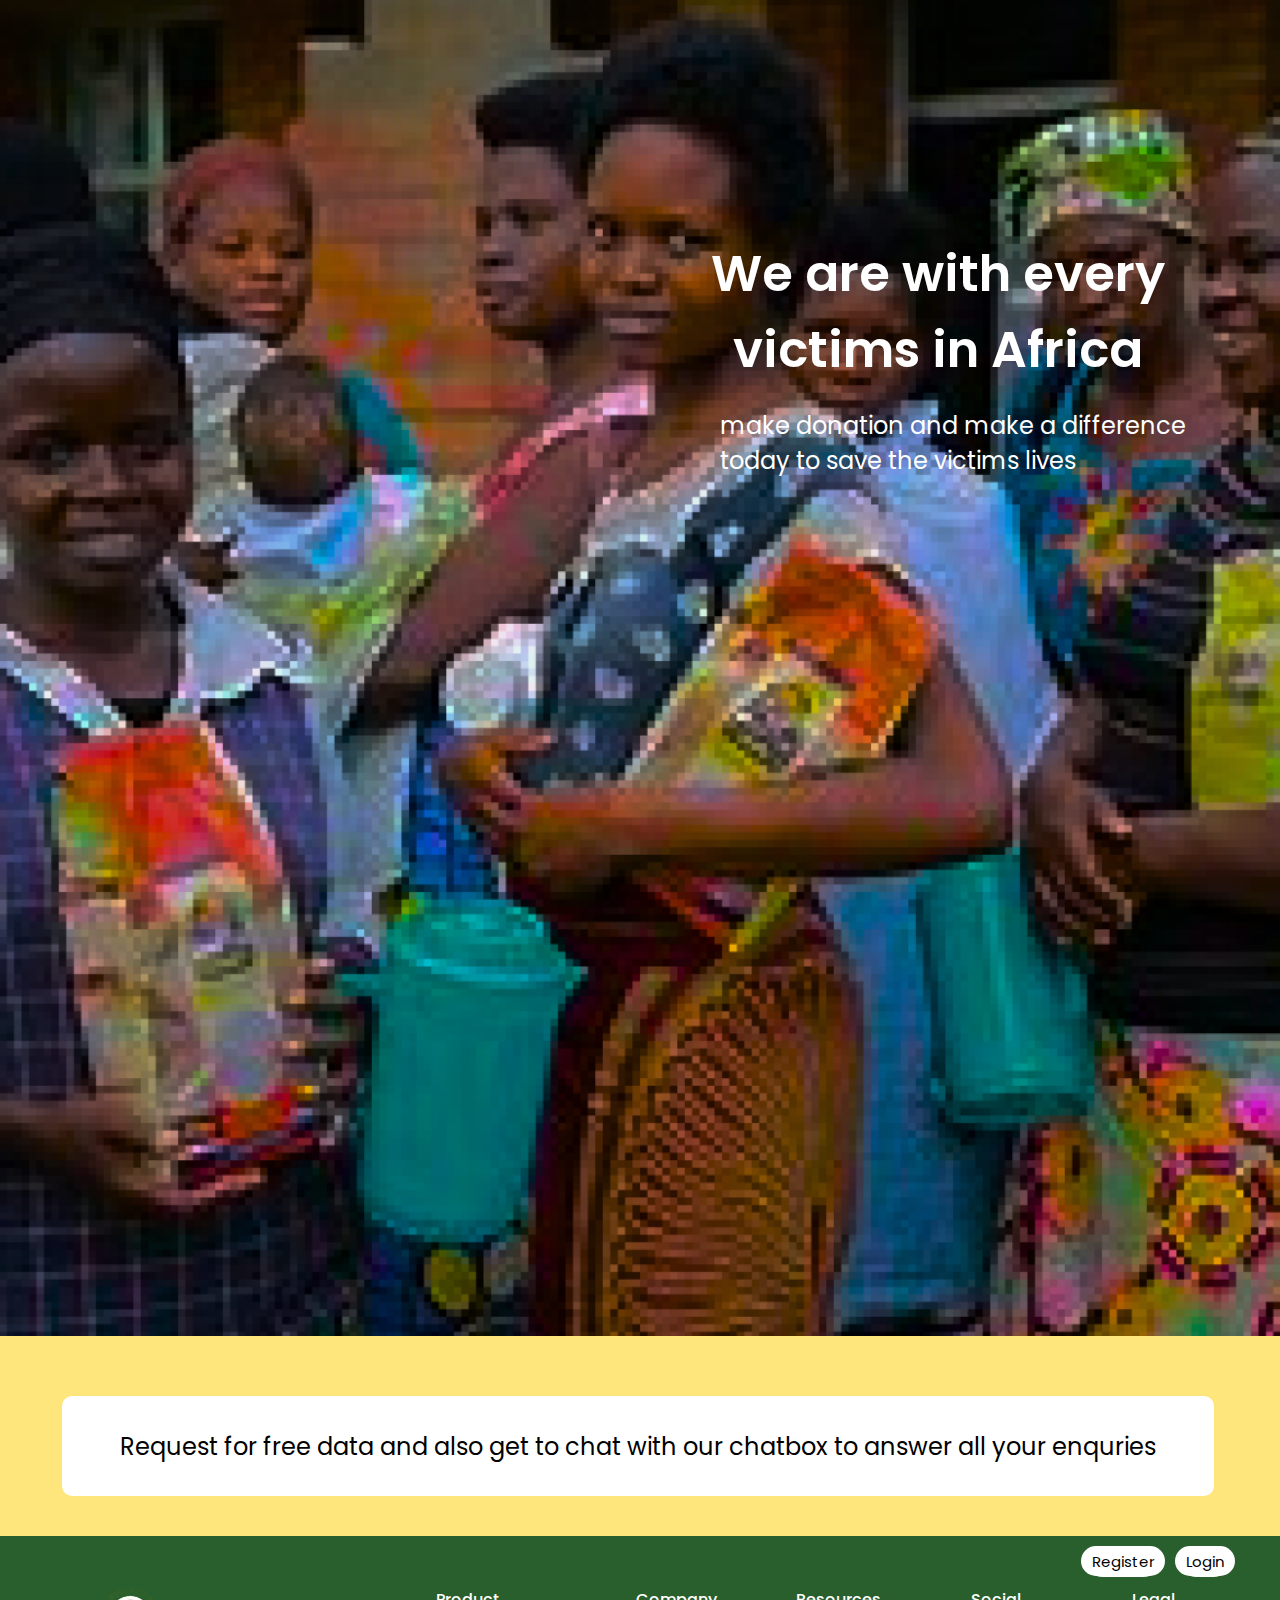
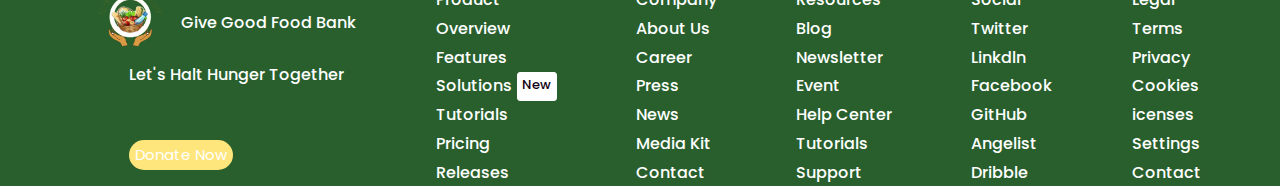
==== commit 29f0f0f5: "removed the new img and coded it" ====
--- a/index.html
+++ b/index.html
@@ -95,7 +95,7 @@
 <p>Features</p>
 <div class="solution-flex">
 <p>Solutions</p>
-<p><img class="new-label" src="img/_Badge base.png" alt=""></p>
+<p class="new">New</p>
 </div>
 <p>Tutorials</p>
 <p>Pricing</p>
--- a/style/style.css
+++ b/style/style.css
@@ -260,6 +260,15 @@
     display: flex;
     gap:5px;
 }
+.new{
+    border: 1px solid #fff;
+    background-color: #fff;
+    color: #101;
+    border-radius: 3px;
+    font-size: 13px;
+    width: 40px;
+    text-align: center;
+}
 .footer-flex{
     display: flex;
     justify-content: space-evenly;
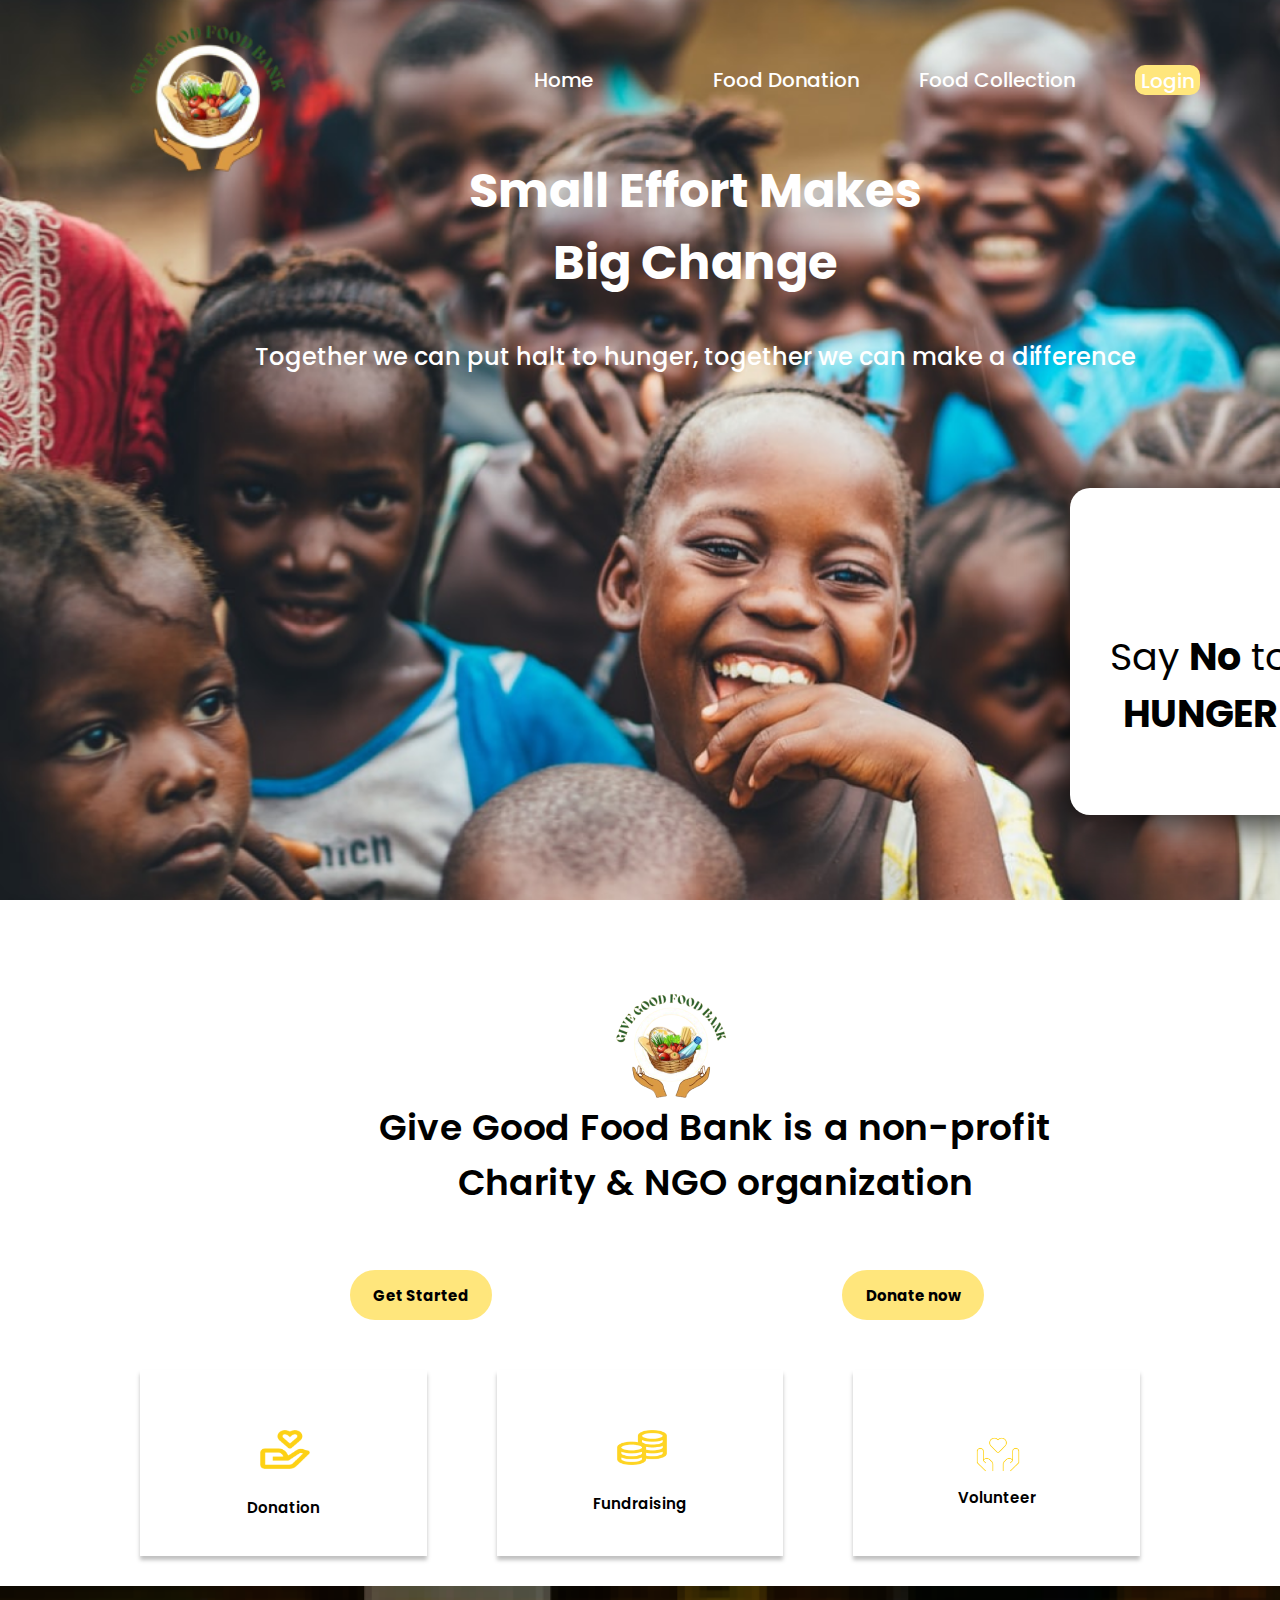
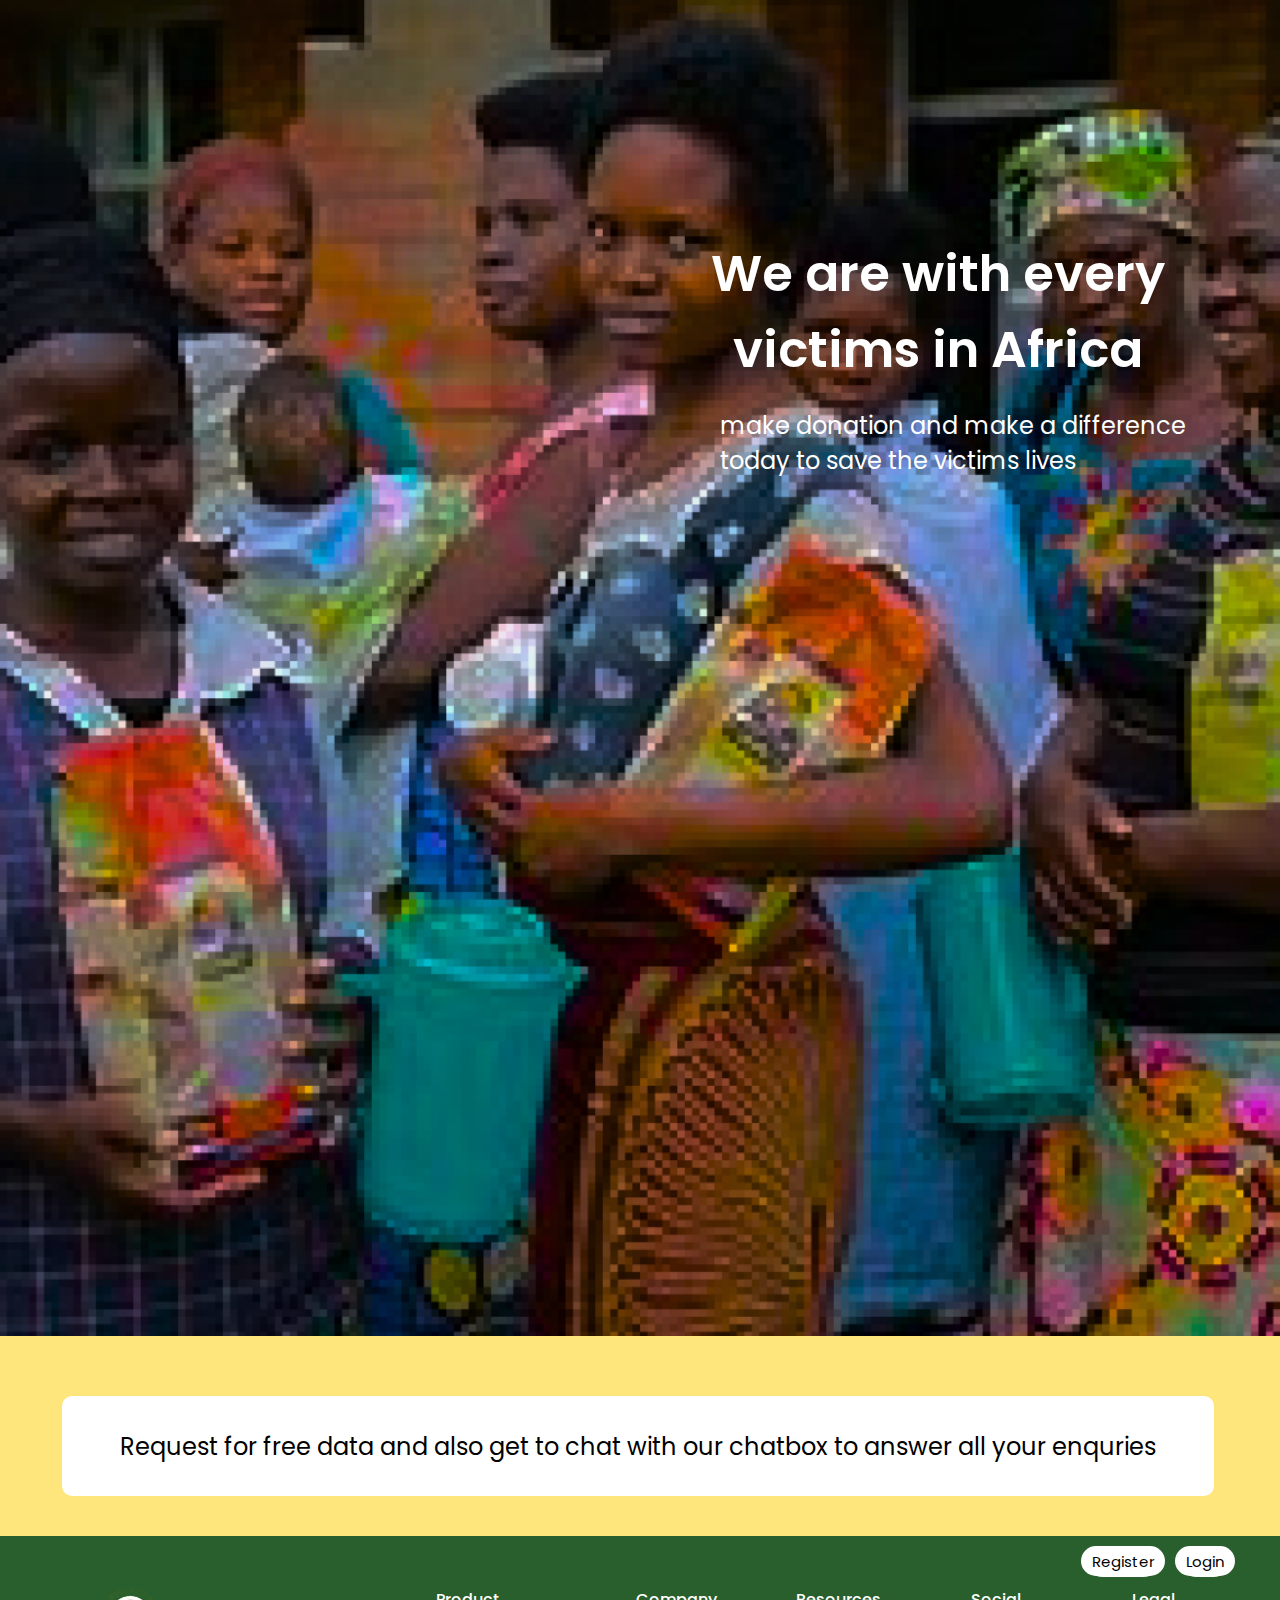
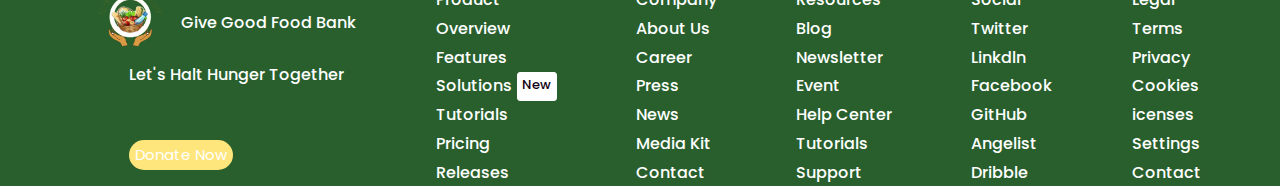
==== commit 7852b6a6: "pre-finals" ====
--- a/index.html
+++ b/index.html
@@ -16,7 +16,7 @@
                <img src="img/1074873-removebg-preview 2.png" alt="">
             </div>
             <ul class="navbar-links">
-                <li class="list-lifestyle"><a href="index.html">Home</a><li>
+                <li class="list-lifestyle"><a href="html/homepage.html">Home</a><li>
                 <li class="list-lifestyle"><a href="html/donation.html">Food Donation</a></a>
                 <li class="list-lifestyle"><a href="html/collection.html">Food Collection</a></li>
               <button><a class="gilogin.html" href="html/log.html"> Login</a></button>
--- a/style/style.css
+++ b/style/style.css
@@ -2,6 +2,7 @@
 *{
     margin: 0;
     box-sizing: border-box;
+    font-family: "poppins", san-serif;
 }
 .nav-features{
     display: flex;
